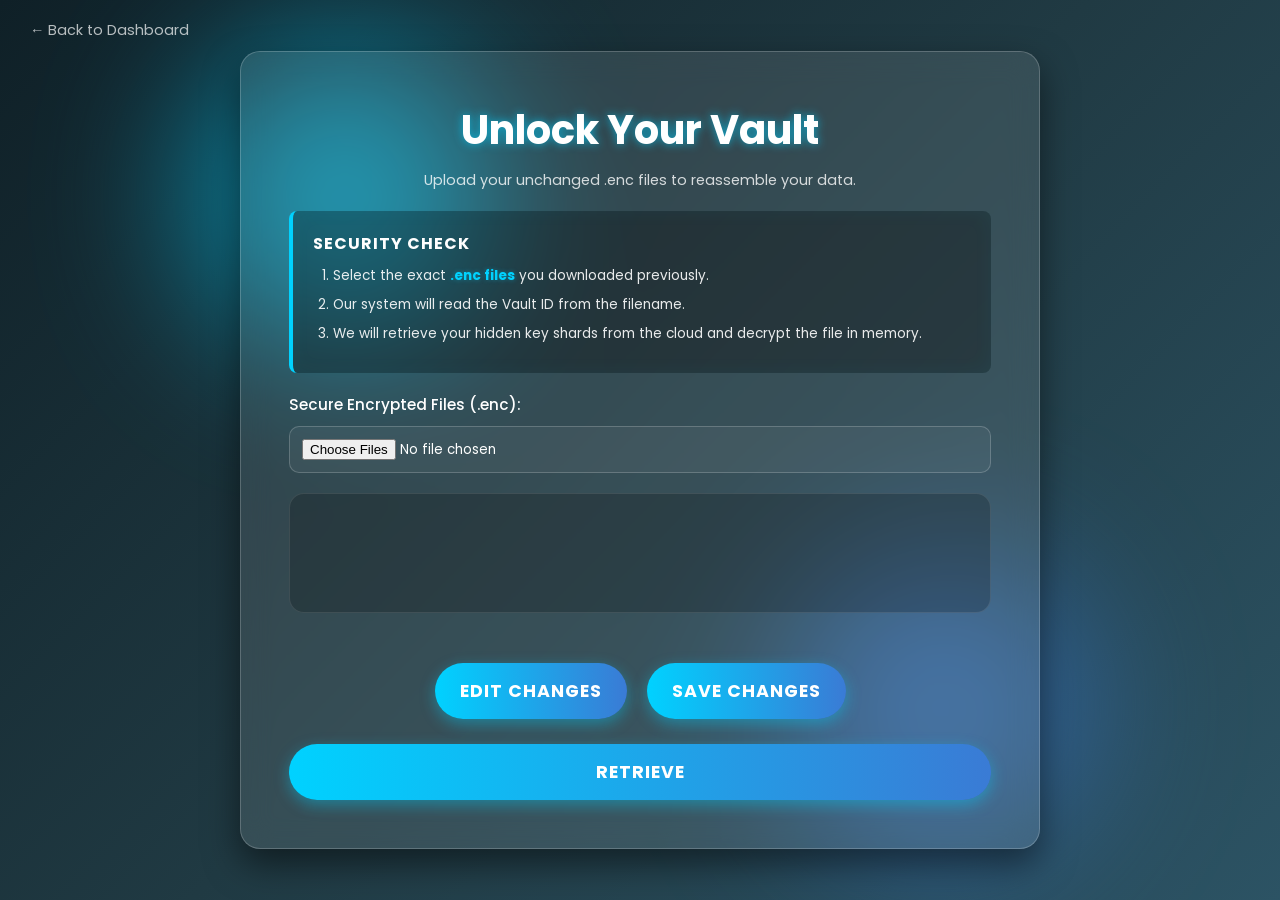
==== templates/decrypt.html @ 382ef569 "Initial commit of Secure Vault" ====
<!DOCTYPE html>
<html lang="en">
<head>
    <meta charset="UTF-8">
    <meta name="viewport" content="width=device-width, initial-scale=1.0">
    <title>SecureVault | Restore Vault</title>
    <link rel="stylesheet" href="https://cdnjs.cloudflare.com/ajax/libs/font-awesome/6.4.0/css/all.min.css">
    <link rel="stylesheet" href="/static/css4.css">
</head>
<body>

    <a href="/" style="position: absolute; top: 20px; left: 30px; color: rgba(255,255,255,0.7); font-size: 0.9rem; z-index: 100; text-decoration: none;">
        &larr; Back to Dashboard
    </a>

    <section id="upload-section">
        <h1>Unlock Your Vault</h1>
        <p class="subtitle">Upload your unchanged .enc files to reassemble your data.</p>

        <div class="instruction-panel">
            <p class="instruction-title">Security Check</p>
            <ol>
                <li>Select the exact <b>.enc files</b> you downloaded previously.</li>
                <li>Our system will read the Vault ID from the filename.</li>
                <li>We will retrieve your hidden key shards from the cloud and decrypt the file in memory.</li>
            </ol>
        </div>

        <form id="decryptForm">
            <label for="fileInput">Secure Encrypted Files (.enc):</label>
            
            <input type="file" id="fileInput" name="encrypted_file" accept=".enc" multiple required>
            
            <div id="display"></div>
            
            <div class="button">
               <button id="edit" type="button">Edit changes</button>
               <button id="save" type="button">Save changes</button>
            </div>

            <div><button type="submit" id="submit">Retrieve</button></div>
        </form>
    </section>

    <script src="/static/upload.js"></script>

    <script>
        document.getElementById('decryptForm').addEventListener('submit', async function(e) {
            e.preventDefault(); // Stop normal form submission
            
            let btn = document.getElementById('submit');
            btn.innerText = "Retrieving keys... Please wait!";
            btn.disabled = true; // Prevent double-clicking
            btn.style.opacity = "0.7";

            let formData = new FormData(this);

            try {
                // Send the request in the background
                let response = await fetch('/decrypt', {
                    method: 'POST',
                    body: formData
                });

                if (response.ok) {
                    // 1. Get the ZIP file from the response
                    let blob = await response.blob();
                    
                    // 2. Create a temporary download link and click it via JS
                    let url = window.URL.createObjectURL(blob);
                    let a = document.createElement('a');
                    a.href = url;
                    a.download = 'SecureVault_Restored.zip';
                    document.body.appendChild(a);
                    a.click(); // Trigger the download!
                    
                    // 3. Clean up the link
                    a.remove();
                    window.URL.revokeObjectURL(url);

                    // 4. Redirect immediately after the download triggers!
                    setTimeout(() => {
                        window.location.href = "/";
                    }, 500); 
                } else {
                    let errorText = await response.text();
                    alert("Error: " + errorText);
                    btn.innerText = "Retrieve";
                    btn.disabled = false;
                    btn.style.opacity = "1";
                }
            } catch (error) {
                console.error("Upload failed:", error);
                alert("Something went wrong with the connection!");
                btn.innerText = "Retrieve";
                btn.disabled = false;
                btn.style.opacity = "1";
            }
        });
    </script>
</body>
</html>
---- static/css4.css ----
/* 1. ADVANCED RESET & FONTS */
@import url('https://fonts.googleapis.com/css2?family=Poppins:wght@300;400;500;700&display=swap');

* {
    margin: 0;
    padding: 0;
    box-sizing: border-box;
    font-family: 'Poppins', sans-serif;
}

body {
    background: linear-gradient(135deg, #0f2027, #203a43, #2c5364);
    min-height: 100vh;
    display: flex;
    justify-content: center;
    align-items: center;
    position: relative;
    padding: 20px;
    overflow-x: hidden;
}

/* 2. BACKGROUND ANIMATIONS */
body::before, body::after {
    content: '';
    position: absolute;
    width: 300px;
    height: 300px;
    border-radius: 50%;
    z-index: -1;
    filter: blur(80px);
    opacity: 0.6;
}

body::before {
    background: #00d2ff;
    top: 5%;
    left: 15%;
    animation: float 6s ease-in-out infinite;
}

body::after {
    background: #3a7bd5;
    bottom: 5%;
    right: 15%;
    animation: float 8s ease-in-out infinite reverse;
}

@keyframes float {
    0%, 100% { transform: translate(0, 0); }
    50% { transform: translate(20px, 40px); }
}

/* 3. MAIN SECTION (The Glass Card) */
#upload-section {
    width: 100%;
    
    /* --- CHANGED: Widened from 500px to 800px --- */
    max-width: 800px; 
    
    background: rgba(255, 255, 255, 0.1);
    backdrop-filter: blur(15px);
    -webkit-backdrop-filter: blur(15px);
    border: 1px solid rgba(255, 255, 255, 0.2);
    border-radius: 20px;
    padding: 3rem; /* Slightly increased padding for the bigger size */
    box-shadow: 0 15px 35px rgba(0, 0, 0, 0.5);
    color: white;
    text-align: center;
}

/* 4. HEADINGS & TEXT */
#upload-section h1 {
    font-size: 2.5rem;
    margin-bottom: 10px;
    text-shadow: 0 0 10px rgba(0, 210, 255, 0.7);
    color: white;
}

#upload-section h2 {
    font-size: 1.5rem;
    margin-top: 25px;
    margin-bottom: 15px;
    color: #00d2ff;
}

.subtitle {
    font-size: 0.9rem;
    color: rgba(255, 255, 255, 0.8);
    margin-bottom: 20px;
}

/* 5. INSTRUCTION DIV */
.instruction-panel {
    background: rgba(0, 0, 0, 0.3);
    border-left: 4px solid #00d2ff;
    border-radius: 8px;
    padding: 20px;
    margin: 20px 0;
    box-shadow: inset 0 0 20px rgba(0, 210, 255, 0.05);
    text-align: left;
}

.instruction-title {
    font-weight: 700;
    color: #fff;
    text-transform: uppercase;
    letter-spacing: 1px;
    margin-bottom: 10px;
}

.instruction-panel ol {
    margin-left: 20px;
    color: rgba(255, 255, 255, 0.9);
}

.instruction-panel ol li {
    margin-bottom: 10px;
    font-size: 0.85rem;
    line-height: 1.4;
}

.instruction-panel ol li b {
    color: #00d2ff;
    text-shadow: 0 0 5px rgba(0, 210, 255, 0.4);
}

/* 6. FORM & INPUTS */
form {
    margin-top: 10px;
    text-align: left;
}

label {
    display: block;
    margin-bottom: 10px;
    font-weight: 500;
    color: white;
    font-size: 0.95rem;
}

input[type="file"] {
    width: 100%;
    padding: 12px;
    background: rgba(255, 255, 255, 0.05);
    border: 1px solid rgba(255, 255, 255, 0.2);
    border-radius: 10px;
    color: white;
    cursor: pointer;
    transition: 0.3s;
}

input[type="file"]:hover {
    background: rgba(255, 255, 255, 0.1);
    border-color: #00d2ff;
}

/* 7. SUBMIT & ACTION BUTTONS */
#submit, #save, #edit {
    padding: 15px;
    background: linear-gradient(90deg, #00d2ff, #3a7bd5);
    border: none;
    border-radius: 30px;
    color: white;
    font-size: 1.1rem;
    font-weight: 700;
    cursor: pointer;
    box-shadow: 0 5px 15px rgba(0, 210, 255, 0.4);
    transition: transform 0.2s, box-shadow 0.2s;
    margin-top: 25px;
    text-transform: uppercase;
    letter-spacing: 1px;
}

#submit {
    width: 100%;
}

#save, #edit {
    width: auto;
    padding: 15px 25px;
}

.button {
    display: flex;
    gap: 20px;
    justify-content: center;
    margin-top: 25px;
}

button:hover {
    transform: scale(1.02);
    box-shadow: 0 0 25px rgba(0, 210, 255, 0.6);
}

button:active {
    transform: scale(0.98);
}

/* 8. DISPLAY BOX */
#display {
    width: 100%;
    min-height: 120px;
    max-height: 300px;
    background: rgba(0, 0, 0, 0.2);
    border: 1px solid rgba(255, 255, 255, 0.1);
    border-radius: 15px;
    margin-top: 20px;
    padding: 15px;
    display: flex;
    flex-wrap: wrap;
    gap: 15px;
    justify-content: center;
    align-items: flex-start;
    overflow-y: auto;
    scrollbar-width: thin;
    scrollbar-color: #00d2ff rgba(0,0,0,0.3);
}

#display::-webkit-scrollbar {
    width: 8px;
}
#display::-webkit-scrollbar-track {
    background: rgba(0,0,0,0.3);
    border-radius: 4px;
}
#display::-webkit-scrollbar-thumb {
    background-color: #00d2ff;
    border-radius: 4px;
}

/* 9. FILE ITEM STYLING */
.file-item {
    width: 90px;
    text-align: center;
    color: white;
    position: relative;
    background: rgba(255, 255, 255, 0.05);
    padding: 10px;
    border-radius: 10px;
    transition: transform 0.2s;
}

.file-item:hover {
    transform: translateY(-3px);
    background: rgba(255, 255, 255, 0.1);
}

.file-item i {
    font-size: 40px;
    margin-bottom: 10px;
    display: block;
}

/* Icon Colors */
.file-item .fa-file-pdf { color: #ff4d4d; }
.file-item .fa-file-image { color: #00d2ff; }
.file-item .fa-file-zipper { color: #ffd700; }
.file-item .fa-file-code { color: #2ecc71; }
.file-item .fa-file { color: #aaaaaa; }

.file-item p {
    font-size: 0.75rem;
    word-break: break-all;
    line-height: 1.2;
}

/* 10. REMOVE BUTTON */
.remove-btn {
    position: absolute;
    top: -8px;
    right: -8px;
    background-color: #ff4d4d;
    color: white;
    border-radius: 50%;
    width: 22px;
    height: 22px;
    display: flex;
    align-items: center;
    justify-content: center;
    cursor: pointer;
    font-size: 14px;
    padding-bottom: 2px;
    box-shadow: 0 2px 5px rgba(0,0,0,0.3);
    opacity: 0;
    pointer-events: none;
    transition: opacity 0.2s;
    z-index: 10;
}

.file-item.editable:hover .remove-btn {
    opacity: 1;
    pointer-events: auto;
}
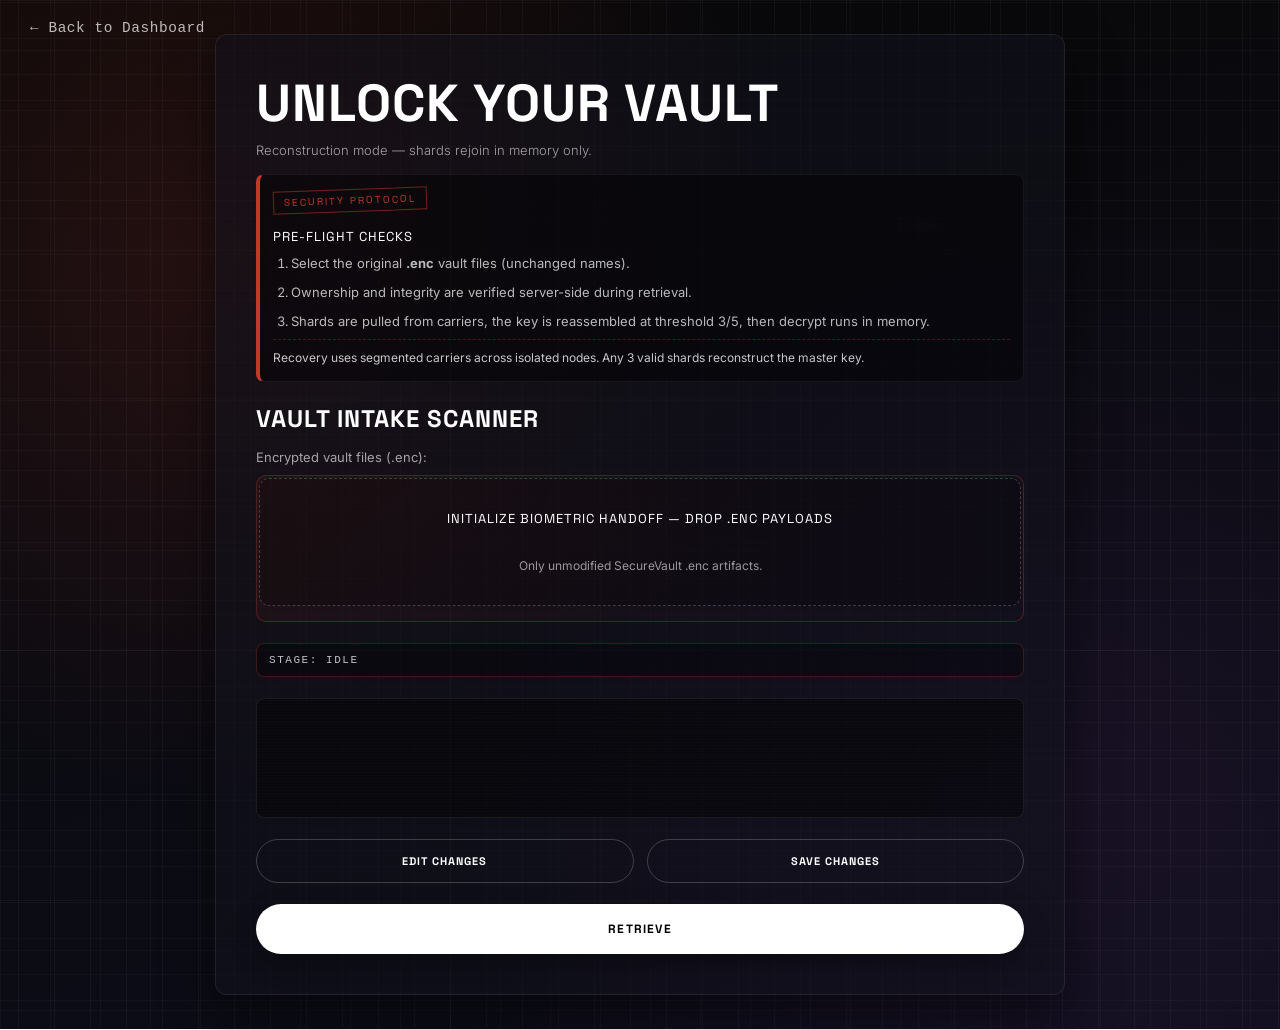
==== commit ebebb97c: "SecureVault redesign + security hardening" ====
--- a/templates/decrypt.html
+++ b/templates/decrypt.html
@@ -6,33 +6,57 @@
     <title>SecureVault | Restore Vault</title>
     <link rel="stylesheet" href="https://cdnjs.cloudflare.com/ajax/libs/font-awesome/6.4.0/css/all.min.css">
     <link rel="stylesheet" href="/static/css4.css">
+    <link rel="stylesheet" href="/static/vault-effects.css">
 </head>
-<body>
+<body class="page-decrypt">
 
-    <a href="/" style="position: absolute; top: 20px; left: 30px; color: rgba(255,255,255,0.7); font-size: 0.9rem; z-index: 100; text-decoration: none;">
-        &larr; Back to Dashboard
-    </a>
+    <a href="/" class="back-dash">&larr; Back to Dashboard</a>
 
     <section id="upload-section">
         <h1>Unlock Your Vault</h1>
-        <p class="subtitle">Upload your unchanged .enc files to reassemble your data.</p>
+        <p class="subtitle">Reconstruction mode — shards rejoin in memory only.</p>
 
-        <div class="instruction-panel">
-            <p class="instruction-title">Security Check</p>
+        <div class="instruction-panel briefing-doc">
+            <span class="briefing-stamp">SECURITY PROTOCOL</span>
+            <p class="instruction-title">Pre-flight checks</p>
             <ol>
-                <li>Select the exact <b>.enc files</b> you downloaded previously.</li>
-                <li>Our system will read the Vault ID from the filename.</li>
-                <li>We will retrieve your hidden key shards from the cloud and decrypt the file in memory.</li>
+                <li>Select the original <b>.enc</b> vault files (unchanged names).</li>
+                <li>Ownership and integrity are verified server-side during retrieval.</li>
+                <li>Shards are pulled from carriers, the key is reassembled at threshold 3/5, then decrypt runs in memory.</li>
             </ol>
+            <p class="cloud-note">Recovery uses segmented carriers across isolated nodes. Any 3 valid shards reconstruct the master key.</p>
         </div>
 
+        <h2>Vault intake scanner</h2>
+
         <form id="decryptForm">
-            <label for="fileInput">Secure Encrypted Files (.enc):</label>
-            
-            <input type="file" id="fileInput" name="encrypted_file" accept=".enc" multiple required>
-            
-            <div id="display"></div>
-            
+            <label for="fileInput">Encrypted vault files (.enc):</label>
+            <div class="scanner-panel">
+                <div class="scanner-sweep" aria-hidden="true"></div>
+                <div class="drop-zone-wrap">
+                    <input type="file" id="fileInput" name="encrypted_file" accept=".enc" multiple required>
+                    <label for="fileInput" class="drop-zone drop-zone--scanner">
+                        <span>Initialize biometric handoff — drop .enc payloads</span>
+                        <small>Only unmodified SecureVault .enc artifacts.</small>
+                    </label>
+                </div>
+            </div>
+
+            <div id="vault-intake-meta" class="vault-intake-meta" aria-live="polite"></div>
+
+            <div id="shard-assembly" class="shard-assembly" aria-hidden="true">
+                <div class="shard shard--1"></div>
+                <div class="shard shard--2"></div>
+                <div class="shard shard--3"></div>
+                <div class="shard shard--4"></div>
+                <div class="shard shard--5"></div>
+                <div class="shard-key-icon"><i class="fa-solid fa-key"></i></div>
+            </div>
+
+            <div class="stage-line" id="stage-line" aria-live="polite">STAGE: IDLE</div>
+
+            <div id="display" class="file-panel"></div>
+
             <div class="button">
                <button id="edit" type="button">Edit changes</button>
                <button id="save" type="button">Save changes</button>
@@ -40,63 +64,15 @@
 
             <div><button type="submit" id="submit">Retrieve</button></div>
         </form>
+
+        <div id="vault-opened-banner" class="vault-opened-banner" style="display:none">
+            <strong>Vault opened</strong>
+            <p>Session secure — no plaintext retained on server. Download started.</p>
+        </div>
     </section>
 
+    <script src="/static/vault-global.js"></script>
     <script src="/static/upload.js"></script>
-
-    <script>
-        document.getElementById('decryptForm').addEventListener('submit', async function(e) {
-            e.preventDefault(); // Stop normal form submission
-            
-            let btn = document.getElementById('submit');
-            btn.innerText = "Retrieving keys... Please wait!";
-            btn.disabled = true; // Prevent double-clicking
-            btn.style.opacity = "0.7";
-
-            let formData = new FormData(this);
-
-            try {
-                // Send the request in the background
-                let response = await fetch('/decrypt', {
-                    method: 'POST',
-                    body: formData
-                });
-
-                if (response.ok) {
-                    // 1. Get the ZIP file from the response
-                    let blob = await response.blob();
-                    
-                    // 2. Create a temporary download link and click it via JS
-                    let url = window.URL.createObjectURL(blob);
-                    let a = document.createElement('a');
-                    a.href = url;
-                    a.download = 'SecureVault_Restored.zip';
-                    document.body.appendChild(a);
-                    a.click(); // Trigger the download!
-                    
-                    // 3. Clean up the link
-                    a.remove();
-                    window.URL.revokeObjectURL(url);
-
-                    // 4. Redirect immediately after the download triggers!
-                    setTimeout(() => {
-                        window.location.href = "/";
-                    }, 500); 
-                } else {
-                    let errorText = await response.text();
-                    alert("Error: " + errorText);
-                    btn.innerText = "Retrieve";
-                    btn.disabled = false;
-                    btn.style.opacity = "1";
-                }
-            } catch (error) {
-                console.error("Upload failed:", error);
-                alert("Something went wrong with the connection!");
-                btn.innerText = "Retrieve";
-                btn.disabled = false;
-                btn.style.opacity = "1";
-            }
-        });
-    </script>
+    <script src="/static/decrypt-flow.js"></script>
 </body>
-</html>+</html>
--- a/static/css4.css
+++ b/static/css4.css
@@ -1,293 +1,692 @@
-/* 1. ADVANCED RESET & FONTS */
-@import url('https://fonts.googleapis.com/css2?family=Poppins:wght@300;400;500;700&display=swap');
-
-* {
-    margin: 0;
-    padding: 0;
-    box-sizing: border-box;
-    font-family: 'Poppins', sans-serif;
-}
+@import url('https://fonts.googleapis.com/css2?family=Space+Grotesk:wght@500;700&family=Inter:wght@300;400&display=swap');
+
+:root {
+  --bg0: #080808;
+  --bg1: #0d0d1a;
+  --crimson: #c0392b;
+  --text: #fff;
+  --sub: rgba(255,255,255,0.62);
+  --line: rgba(255,255,255,0.08);
+  --card: rgba(18,18,28,0.58);
+  --f8: 8px; --f13: 13px; --f21: 21px; --f34: 34px;
+}
+
+* { margin: 0; padding: 0; box-sizing: border-box; }
 
 body {
-    background: linear-gradient(135deg, #0f2027, #203a43, #2c5364);
-    min-height: 100vh;
-    display: flex;
-    justify-content: center;
-    align-items: center;
-    position: relative;
-    padding: 20px;
-    overflow-x: hidden;
-}
-
-/* 2. BACKGROUND ANIMATIONS */
-body::before, body::after {
-    content: '';
-    position: absolute;
-    width: 300px;
-    height: 300px;
-    border-radius: 50%;
-    z-index: -1;
-    filter: blur(80px);
-    opacity: 0.6;
+  min-height: 100vh;
+  color: var(--text);
+  font-family: 'Inter', sans-serif;
+  padding: var(--f34) var(--f13);
+  background:
+    radial-gradient(circle at 18% 24%, rgba(192, 57, 43, 0.16), transparent 42%),
+    radial-gradient(circle at 82% 78%, rgba(108, 52, 131, 0.14), transparent 45%),
+    linear-gradient(165deg, var(--bg0), var(--bg1));
+  position: relative;
+  overflow-x: hidden;
+}
+
+body::before,
+body::after {
+  content: "";
+  position: fixed;
+  inset: 0;
+  pointer-events: none;
 }
 
 body::before {
-    background: #00d2ff;
-    top: 5%;
-    left: 15%;
-    animation: float 6s ease-in-out infinite;
+  background-image:
+    linear-gradient(to right, rgba(255,255,255,0.03) 1px, transparent 1px),
+    linear-gradient(to bottom, rgba(255,255,255,0.03) 1px, transparent 1px);
+  background-size: 50px 50px;
 }
 
 body::after {
-    background: #3a7bd5;
-    bottom: 5%;
-    right: 15%;
-    animation: float 8s ease-in-out infinite reverse;
-}
-
-@keyframes float {
-    0%, 100% { transform: translate(0, 0); }
-    50% { transform: translate(20px, 40px); }
-}
-
-/* 3. MAIN SECTION (The Glass Card) */
+  opacity: 0.1;
+  background:
+    repeating-linear-gradient(90deg, transparent 0 18px, rgba(255,255,255,0.4) 18px 19px, transparent 19px 36px),
+    repeating-linear-gradient(0deg, transparent 0 18px, rgba(255,255,255,0.32) 18px 19px, transparent 19px 36px),
+    radial-gradient(60px 14px at 72% 22%, rgba(255,255,255,0.4), transparent 70%);
+}
+
 #upload-section {
-    width: 100%;
-    
-    /* --- CHANGED: Widened from 500px to 800px --- */
-    max-width: 800px; 
-    
-    background: rgba(255, 255, 255, 0.1);
-    backdrop-filter: blur(15px);
-    -webkit-backdrop-filter: blur(15px);
-    border: 1px solid rgba(255, 255, 255, 0.2);
-    border-radius: 20px;
-    padding: 3rem; /* Slightly increased padding for the bigger size */
-    box-shadow: 0 15px 35px rgba(0, 0, 0, 0.5);
-    color: white;
-    text-align: center;
-}
-
-/* 4. HEADINGS & TEXT */
+  width: min(850px, 96vw);
+  margin: 0 auto;
+  border-radius: 12px;
+  border: 1px solid var(--line);
+  background: var(--card);
+  backdrop-filter: blur(12px);
+  -webkit-backdrop-filter: blur(12px);
+  box-shadow: 0 20px 50px rgba(0,0,0,0.5);
+  padding: 40px;
+  position: relative;
+  z-index: 1;
+}
+
 #upload-section h1 {
-    font-size: 2.5rem;
-    margin-bottom: 10px;
-    text-shadow: 0 0 10px rgba(0, 210, 255, 0.7);
-    color: white;
+  font-family: 'Space Grotesk', sans-serif;
+  text-transform: uppercase;
+  letter-spacing: 1px;
+  line-height: 1.1;
+  font-size: clamp(30px, 4.6vw, 52px);
 }
 
 #upload-section h2 {
-    font-size: 1.5rem;
-    margin-top: 25px;
-    margin-bottom: 15px;
-    color: #00d2ff;
+  margin-top: var(--f21);
+  margin-bottom: var(--f8);
+  font-family: 'Space Grotesk', sans-serif;
+  text-transform: uppercase;
+  letter-spacing: 1px;
+  font-size: clamp(17px, 2.2vw, 24px);
 }
 
 .subtitle {
-    font-size: 0.9rem;
-    color: rgba(255, 255, 255, 0.8);
-    margin-bottom: 20px;
-}
-
-/* 5. INSTRUCTION DIV */
+  margin-top: var(--f8);
+  color: var(--sub);
+  font-size: 13px;
+  font-weight: 300;
+  line-height: 1.6;
+}
+
 .instruction-panel {
-    background: rgba(0, 0, 0, 0.3);
-    border-left: 4px solid #00d2ff;
-    border-radius: 8px;
-    padding: 20px;
-    margin: 20px 0;
-    box-shadow: inset 0 0 20px rgba(0, 210, 255, 0.05);
-    text-align: left;
+  margin-top: var(--f13);
+  background: rgba(0,0,0,0.42);
+  border: 1px solid rgba(255,255,255,0.06);
+  border-left: 4px solid var(--crimson);
+  border-radius: 8px;
+  padding: var(--f13);
+  position: relative;
+}
+
+.briefing-doc .instruction-title {
+  margin-top: var(--f8);
+}
+
+.briefing-stamp {
+  display: inline-block;
+  font-family: 'Space Grotesk', sans-serif;
+  font-size: 10px;
+  letter-spacing: 0.2em;
+  color: var(--crimson);
+  border: 1px solid rgba(192,57,43,0.55);
+  padding: 4px 10px;
+  transform: rotate(-2deg);
+  margin-bottom: var(--f8);
 }
 
 .instruction-title {
-    font-weight: 700;
-    color: #fff;
-    text-transform: uppercase;
-    letter-spacing: 1px;
-    margin-bottom: 10px;
-}
-
-.instruction-panel ol {
-    margin-left: 20px;
-    color: rgba(255, 255, 255, 0.9);
-}
-
-.instruction-panel ol li {
-    margin-bottom: 10px;
-    font-size: 0.85rem;
-    line-height: 1.4;
-}
-
-.instruction-panel ol li b {
-    color: #00d2ff;
-    text-shadow: 0 0 5px rgba(0, 210, 255, 0.4);
-}
-
-/* 6. FORM & INPUTS */
-form {
-    margin-top: 10px;
-    text-align: left;
-}
+  font-family: 'Space Grotesk', sans-serif;
+  text-transform: uppercase;
+  letter-spacing: 1px;
+  font-size: 13px;
+}
+
+.instruction-panel ol { margin: var(--f8) 0 0 18px; }
+.instruction-panel li {
+  color: rgba(255,255,255,0.72);
+  font-size: 13px;
+  line-height: 1.6;
+  margin-bottom: var(--f8);
+}
+
+.cloud-note {
+  margin-top: var(--f8);
+  font-size: 12px;
+  line-height: 1.6;
+  color: rgba(255,255,255,0.78);
+  border-top: 1px dashed rgba(192,57,43,0.35);
+  padding-top: var(--f8);
+}
+
+form { margin-top: var(--f13); }
 
 label {
-    display: block;
-    margin-bottom: 10px;
-    font-weight: 500;
-    color: white;
-    font-size: 0.95rem;
-}
-
-input[type="file"] {
-    width: 100%;
-    padding: 12px;
-    background: rgba(255, 255, 255, 0.05);
-    border: 1px solid rgba(255, 255, 255, 0.2);
-    border-radius: 10px;
-    color: white;
-    cursor: pointer;
-    transition: 0.3s;
-}
-
-input[type="file"]:hover {
-    background: rgba(255, 255, 255, 0.1);
-    border-color: #00d2ff;
-}
-
-/* 7. SUBMIT & ACTION BUTTONS */
+  display: block;
+  margin-bottom: var(--f8);
+  color: var(--sub);
+  font-size: 13px;
+  line-height: 1.6;
+}
+
+.drop-zone-wrap {
+  position: relative;
+  margin-bottom: var(--f13);
+}
+
+.drop-zone-wrap input[type="file"] {
+  position: absolute;
+  inset: 0;
+  opacity: 0;
+  z-index: 2;
+  cursor: pointer;
+  width: 100%;
+  height: 100%;
+}
+
+.drop-zone {
+  margin: 0 !important;
+  min-height: 128px;
+  border: 1px dashed rgba(255,255,255,0.2);
+  border-radius: 10px;
+  background: rgba(0,0,0,0.22);
+  display: grid;
+  place-items: center;
+  text-align: center;
+  padding: var(--f21);
+  transition: border-color 0.2s ease, box-shadow 0.2s ease, background 0.2s ease;
+}
+
+.drop-zone span {
+  font-family: 'Space Grotesk', sans-serif;
+  text-transform: uppercase;
+  letter-spacing: 1px;
+  font-size: 13px;
+  color: #fff;
+}
+
+.drop-zone small {
+  margin-top: var(--f8);
+  display: block;
+  color: rgba(255,255,255,0.58);
+  font-size: 12px;
+}
+
+.drop-zone-wrap:hover .drop-zone,
+.drop-zone-wrap:focus-within .drop-zone {
+  border-color: rgba(192, 57, 43, 0.55);
+  box-shadow: 0 0 0 4px rgba(192, 57, 43, 0.1);
+  background: rgba(20, 8, 12, 0.35);
+}
+
+.drop-zone-wrap--drag .drop-zone {
+  border-color: rgba(192, 57, 43, 0.85);
+  box-shadow: 0 0 24px rgba(192, 57, 43, 0.2);
+}
+
+/* —— Encrypt vault chamber —— */
+.vault-chamber {
+  position: relative;
+  display: grid;
+  place-items: center;
+  min-height: 200px;
+  margin-bottom: var(--f13);
+}
+
+.vault-chamber .drop-zone-wrap {
+  position: relative;
+  z-index: 2;
+  width: 100%;
+}
+
+/* One-line stage indicator (A/B/C/D) */
+.stage-line {
+  margin: var(--f21) 0;
+  padding: 10px 12px;
+  border-radius: 8px;
+  border: 1px solid rgba(192,57,43,0.28);
+  background: rgba(0,0,0,0.3);
+  font-family: ui-monospace, monospace;
+  font-size: 11px;
+  letter-spacing: 0.14em;
+  text-transform: uppercase;
+  color: rgba(255,255,255,0.75);
+}
+
+.matrix-overlay {
+  position: fixed;
+  inset: 0;
+  z-index: 2000;
+  background: rgba(4,4,8,0.92);
+  display: flex;
+  align-items: stretch;
+  justify-content: center;
+}
+
+.matrix-overlay--on { animation: matrix-flicker 0.3s ease-out; }
+
+@keyframes matrix-flicker {
+  0%, 100% { opacity: 1; }
+  50% { opacity: 0.85; filter: contrast(1.4); }
+}
+
+#matrix-canvas {
+  width: 100%;
+  height: 100%;
+  display: block;
+}
+
+.vault-sealed-modal {
+  position: fixed;
+  inset: 0;
+  z-index: 2100;
+  background: rgba(6,6,10,0.88);
+  display: flex;
+  align-items: center;
+  justify-content: center;
+  backdrop-filter: blur(6px);
+}
+
+.vault-sealed-inner {
+  text-align: center;
+  padding: var(--f34);
+  border: 1px solid rgba(192,57,43,0.45);
+  border-radius: 12px;
+  background: rgba(12,12,20,0.9);
+  box-shadow: 0 0 40px rgba(192,57,43,0.2);
+  max-width: min(420px, 92vw);
+}
+
+.vault-sealed-title {
+  font-family: 'Space Grotesk', sans-serif;
+  text-transform: uppercase;
+  letter-spacing: 0.2em;
+  font-size: 22px;
+  color: var(--crimson);
+  text-shadow: 0 0 20px rgba(192,57,43,0.45);
+}
+
+.vault-sealed-hint {
+  margin-top: var(--f13);
+  font-size: 13px;
+  color: var(--sub);
+}
+
+.vault-id-box {
+  margin-top: var(--f21);
+  padding: var(--f13);
+  font-family: ui-monospace, monospace;
+  font-size: 12px;
+  color: #fff;
+  border: 1px solid rgba(192,57,43,0.55);
+  border-radius: 6px;
+  background: rgba(0,0,0,0.5);
+  box-shadow: 0 0 18px rgba(192,57,43,0.25);
+}
+
+/* —— Decrypt scanner —— */
+.scanner-panel {
+  position: relative;
+  border: 1px solid rgba(192,57,43,0.35);
+  border-radius: 10px;
+  padding: 2px;
+  background: linear-gradient(135deg, rgba(192,57,43,0.08), transparent);
+  overflow: hidden;
+}
+
+.scanner-sweep {
+  position: absolute;
+  left: 0;
+  right: 0;
+  height: 3px;
+  background: linear-gradient(90deg, transparent, rgba(192,57,43,0.85), transparent);
+  opacity: 0;
+  pointer-events: none;
+  z-index: 3;
+}
+
+form.vault-scanning .scanner-sweep,
+.page-decrypt form.files-present .scanner-sweep {
+  opacity: 1;
+  animation: scan-sweep 2.2s ease-in-out infinite;
+}
+
+@keyframes scan-sweep {
+  0% { top: 0; opacity: 0.3; }
+  15% { opacity: 1; }
+  85% { opacity: 1; }
+  100% { top: 100%; opacity: 0.3; }
+}
+
+.vault-intake-meta {
+  margin: var(--f13) 0;
+  min-height: 0;
+  font-family: ui-monospace, monospace;
+  font-size: 11px;
+  color: var(--sub);
+}
+
+.vault-intake-meta .intake-line span {
+  color: #fff;
+}
+
+.vault-intake-meta:empty {
+  display: none;
+}
+
+.shard-assembly {
+  position: relative;
+  height: 120px;
+  margin: var(--f21) 0;
+  display: flex;
+  align-items: center;
+  justify-content: center;
+  opacity: 0.35;
+  transition: opacity 0.4s;
+}
+
+.shard-assembly--armed {
+  opacity: 1;
+}
+
+/* Collapse decrypt-only visuals until armed */
+.page-decrypt .shard-assembly {
+  display: none;
+  height: 0;
+  margin: 0;
+}
+
+.page-decrypt .shard-assembly.shard-assembly--armed,
+.page-decrypt .shard-assembly.shard-assembly--animate {
+  display: flex;
+  height: 120px;
+  margin: var(--f13) 0;
+}
+
+.shard {
+  position: absolute;
+  width: 22px;
+  height: 36px;
+  background: linear-gradient(160deg, rgba(192,57,43,0.9), rgba(60,20,30,0.95));
+  border: 1px solid rgba(255,255,255,0.15);
+  border-radius: 3px;
+  opacity: 0.4;
+  transform: translate(var(--sx), var(--sy)) rotate(var(--sr));
+}
+
+.shard--1 { --sx: -120px; --sy: -30px; --sr: -25deg; }
+.shard--2 { --sx: 110px; --sy: -40px; --sr: 18deg; }
+.shard--3 { --sx: -90px; --sy: 35px; --sr: 12deg; }
+.shard--4 { --sx: 100px; --sy: 40px; --sr: -15deg; }
+.shard--5 { --sx: 0px; --sy: -70px; --sr: 5deg; }
+
+.shard-assembly--animate .shard {
+  animation: shard-fly 1.1s cubic-bezier(0.4, 0, 0.2, 1) forwards;
+}
+
+@keyframes shard-fly {
+  to {
+    transform: translate(0, 0) rotate(0deg);
+    opacity: 1;
+  }
+}
+
+.shard-key-icon {
+  font-size: 32px;
+  color: rgba(46, 204, 113, 0.35);
+  z-index: 2;
+  transition: color 0.5s, text-shadow 0.5s, transform 0.5s;
+}
+
+.shard-assembly--animate .shard-key-icon {
+  color: #2ecc71;
+  text-shadow: 0 0 16px rgba(46,204,113,0.55);
+  transform: scale(1.08);
+}
+
+.decrypt-state-scanning .stage-line { border-color: rgba(192,57,43,0.55); box-shadow: 0 0 14px rgba(192,57,43,0.12); }
+
+.vault-opened-banner {
+  margin-top: var(--f21);
+  padding: var(--f13);
+  border-radius: 8px;
+  border: 1px solid rgba(46,204,113,0.45);
+  background: rgba(10, 28, 18, 0.45);
+  color: #bff7d0;
+  font-size: 13px;
+  line-height: 1.5;
+  box-shadow: 0 0 20px rgba(46,204,113,0.12);
+}
+
+.vault-opened-banner strong {
+  display: block;
+  font-family: 'Space Grotesk', sans-serif;
+  text-transform: uppercase;
+  letter-spacing: 0.12em;
+  margin-bottom: 6px;
+  color: #2ecc71;
+}
+
+.back-dash {
+  position: absolute;
+  top: 20px;
+  left: 30px;
+  color: rgba(255,255,255,0.72);
+  font-size: 0.9rem;
+  z-index: 100;
+  text-decoration: none;
+  font-family: ui-monospace, monospace;
+  letter-spacing: 0.04em;
+}
+
+#display.file-panel {
+  margin-top: var(--f13);
+  min-height: 120px;
+  max-height: 300px;
+  border: 1px solid var(--line);
+  border-radius: 8px;
+  background: rgba(0,0,0,0.45);
+  padding: var(--f13);
+  display: flex;
+  flex-wrap: wrap;
+  gap: var(--f8);
+  overflow-y: auto;
+  position: relative;
+}
+
+#display.file-panel::after {
+  content: "";
+  position: absolute;
+  inset: 0;
+  pointer-events: none;
+  background: repeating-linear-gradient(
+    0deg,
+    transparent,
+    transparent 2px,
+    rgba(255,255,255,0.03) 2px,
+    rgba(255,255,255,0.03) 3px
+  );
+  opacity: 0.5;
+  border-radius: 8px;
+}
+
+.file-item {
+  width: 100px;
+  border: 1px solid rgba(255,255,255,0.12);
+  border-radius: 2px;
+  background: #0a0a0c;
+  color: rgba(255,255,255,0.9);
+  text-align: center;
+  padding: var(--f8);
+  position: relative;
+  overflow: hidden;
+}
+
+.file-item--redact .file-item-name {
+  filter: blur(6px);
+  user-select: none;
+  letter-spacing: 0.2em;
+  text-transform: uppercase;
+  font-size: 8px !important;
+  background: #1a1a1a;
+  color: transparent;
+  text-shadow: none;
+}
+
+.file-item--unredact .file-item-name {
+  animation: unredact-scan 0.6s ease-out forwards;
+}
+
+@keyframes unredact-scan {
+  0% { filter: blur(6px); color: transparent; }
+  60% { filter: blur(1px); color: rgba(255,255,255,0.4); }
+  100% { filter: none; color: rgba(255,255,255,0.95); }
+}
+
+.file-item i { display: block; font-size: 28px; margin-bottom: var(--f8); color: var(--crimson); }
+.file-item .file-item-name { font-size: 10px; line-height: 1.2; word-break: break-all; font-family: ui-monospace, monospace; }
+
+.button {
+  margin-top: var(--f21);
+  display: grid;
+  grid-template-columns: repeat(2, minmax(0, 1fr));
+  gap: var(--f13);
+  align-items: center;
+  width: 100%;
+}
+
 #submit, #save, #edit {
-    padding: 15px;
-    background: linear-gradient(90deg, #00d2ff, #3a7bd5);
-    border: none;
-    border-radius: 30px;
-    color: white;
-    font-size: 1.1rem;
-    font-weight: 700;
-    cursor: pointer;
-    box-shadow: 0 5px 15px rgba(0, 210, 255, 0.4);
-    transition: transform 0.2s, box-shadow 0.2s;
-    margin-top: 25px;
-    text-transform: uppercase;
-    letter-spacing: 1px;
+  border-radius: 50px;
+  font-family: 'Space Grotesk', sans-serif;
+  text-transform: uppercase;
+  letter-spacing: 1px;
+  font-size: 11px;
+  font-weight: 700;
+  cursor: pointer;
 }
 
 #submit {
-    width: 100%;
+  width: 100%;
+  margin-top: var(--f8);
+  border: 0;
+  background: #fff;
+  color: #000;
+  min-height: 50px;
+  padding: 11px var(--f21);
+  font-size: 12px;
+  letter-spacing: 1.2px;
+  box-shadow: 0 10px 24px rgba(0,0,0,0.35);
 }
 
 #save, #edit {
-    width: auto;
-    padding: 15px 25px;
-}
-
-.button {
-    display: flex;
-    gap: 20px;
-    justify-content: center;
-    margin-top: 25px;
-}
-
-button:hover {
-    transform: scale(1.02);
-    box-shadow: 0 0 25px rgba(0, 210, 255, 0.6);
-}
-
-button:active {
-    transform: scale(0.98);
-}
-
-/* 8. DISPLAY BOX */
-#display {
-    width: 100%;
-    min-height: 120px;
-    max-height: 300px;
-    background: rgba(0, 0, 0, 0.2);
-    border: 1px solid rgba(255, 255, 255, 0.1);
-    border-radius: 15px;
-    margin-top: 20px;
-    padding: 15px;
-    display: flex;
-    flex-wrap: wrap;
-    gap: 15px;
-    justify-content: center;
-    align-items: flex-start;
-    overflow-y: auto;
-    scrollbar-width: thin;
-    scrollbar-color: #00d2ff rgba(0,0,0,0.3);
-}
-
-#display::-webkit-scrollbar {
-    width: 8px;
-}
-#display::-webkit-scrollbar-track {
-    background: rgba(0,0,0,0.3);
-    border-radius: 4px;
-}
-#display::-webkit-scrollbar-thumb {
-    background-color: #00d2ff;
-    border-radius: 4px;
-}
-
-/* 9. FILE ITEM STYLING */
-.file-item {
-    width: 90px;
-    text-align: center;
-    color: white;
-    position: relative;
-    background: rgba(255, 255, 255, 0.05);
-    padding: 10px;
-    border-radius: 10px;
-    transition: transform 0.2s;
-}
-
-.file-item:hover {
-    transform: translateY(-3px);
-    background: rgba(255, 255, 255, 0.1);
-}
-
-.file-item i {
-    font-size: 40px;
-    margin-bottom: 10px;
-    display: block;
-}
-
-/* Icon Colors */
-.file-item .fa-file-pdf { color: #ff4d4d; }
-.file-item .fa-file-image { color: #00d2ff; }
-.file-item .fa-file-zipper { color: #ffd700; }
-.file-item .fa-file-code { color: #2ecc71; }
-.file-item .fa-file { color: #aaaaaa; }
-
-.file-item p {
-    font-size: 0.75rem;
-    word-break: break-all;
-    line-height: 1.2;
-}
-
-/* 10. REMOVE BUTTON */
+  border: 1px solid rgba(255,255,255,0.2);
+  background: transparent;
+  color: #fff;
+  width: 100%;
+  min-height: 44px;
+  padding: var(--f8) var(--f13);
+}
+
+#submit:hover { filter: brightness(0.96); }
+#save:hover, #edit:hover {
+  border-color: rgba(255,255,255,0.35);
+  background: rgba(255,255,255,0.05);
+}
+
+/* keep primary CTA visually tied to secondary controls */
+form > div:last-child {
+  margin-top: var(--f13);
+  width: 100%;
+}
+
+@media (max-width: 560px) {
+  .button {
+    grid-template-columns: 1fr;
+    gap: var(--f8);
+  }
+}
+
 .remove-btn {
-    position: absolute;
-    top: -8px;
-    right: -8px;
-    background-color: #ff4d4d;
-    color: white;
-    border-radius: 50%;
-    width: 22px;
-    height: 22px;
-    display: flex;
-    align-items: center;
-    justify-content: center;
-    cursor: pointer;
-    font-size: 14px;
-    padding-bottom: 2px;
-    box-shadow: 0 2px 5px rgba(0,0,0,0.3);
-    opacity: 0;
-    pointer-events: none;
-    transition: opacity 0.2s;
-    z-index: 10;
-}
-
-.file-item.editable:hover .remove-btn {
-    opacity: 1;
-    pointer-events: auto;
-}+  position: absolute;
+  top: -6px;
+  right: -6px;
+  width: 20px;
+  height: 20px;
+  border-radius: 50%;
+  display: grid;
+  place-items: center;
+  background: #fff;
+  color: #000;
+  font-size: 12px;
+  opacity: 0;
+  pointer-events: none;
+}
+
+.file-item.editable:hover .remove-btn { opacity: 1; pointer-events: auto; }
+
+/* History — intercept log */
+.intercept-wrap {
+  margin-top: var(--f21);
+  position: relative;
+  border: 1px solid var(--line);
+  border-radius: 8px;
+  overflow: hidden;
+  max-height: 480px;
+  overflow-y: auto;
+  background: rgba(0,0,0,0.35);
+}
+
+.intercept-wrap::before {
+  content: "";
+  position: absolute;
+  inset: 0;
+  pointer-events: none;
+  background: repeating-linear-gradient(
+    0deg,
+    transparent,
+    transparent 3px,
+    rgba(255,255,255,0.025) 3px,
+    rgba(255,255,255,0.025) 4px
+  );
+  z-index: 1;
+}
+
+.intercept-table {
+  width: 100%;
+  border-collapse: collapse;
+  font-family: ui-monospace, monospace;
+  font-size: 11px;
+  position: relative;
+  z-index: 0;
+}
+
+.intercept-table th {
+  text-align: left;
+  padding: 10px 12px;
+  background: rgba(192,57,43,0.12);
+  color: rgba(255,255,255,0.85);
+  text-transform: uppercase;
+  letter-spacing: 0.08em;
+  border-bottom: 1px solid rgba(192,57,43,0.25);
+}
+
+.intercept-table td {
+  padding: 10px 12px;
+  border-bottom: 1px solid rgba(255,255,255,0.06);
+  color: var(--sub);
+  vertical-align: top;
+}
+
+.intercept-row {
+  transition: background 0.2s, box-shadow 0.2s;
+}
+
+.intercept-row:hover {
+  background: rgba(192,57,43,0.08);
+  box-shadow: inset 0 0 0 1px rgba(192,57,43,0.12);
+}
+
+.intercept-op {
+  font-weight: 600;
+  color: #fff;
+}
+
+.intercept-op--enc { color: #ff6b6b; }
+.intercept-op--dec { color: #2ecc71; }
+
+.intercept-nodes {
+  font-size: 10px;
+  color: rgba(255,255,255,0.45);
+}
+
+.intercept-empty {
+  text-align: center;
+  padding: var(--f34);
+  color: var(--sub);
+  font-size: 13px;
+}
+
+@media (max-width: 700px) {
+  #upload-section { padding: var(--f21); }
+  .button { flex-direction: column; }
+  #save, #edit { width: 100%; }
+}
--- a/static/vault-effects.css
+++ b/static/vault-effects.css
@@ -0,0 +1,81 @@
+/* Global cyberpunk transitions, reticle cursor, button charge */
+
+@keyframes vault-glitch-in {
+  0% {
+    opacity: 0;
+    filter: contrast(1.6) brightness(1.15);
+    transform: translate(3px, 0);
+  }
+  20% {
+    opacity: 1;
+    filter: none;
+    transform: translate(-2px, 0);
+  }
+  40% {
+    transform: translate(1px, -1px);
+  }
+  60% {
+    transform: translate(-1px, 1px);
+  }
+  100% {
+    opacity: 1;
+    filter: none;
+    transform: none;
+  }
+}
+
+@keyframes vault-glitch-out {
+  0% {
+    opacity: 1;
+    filter: none;
+  }
+  35% {
+    opacity: 0.85;
+    filter: contrast(2) saturate(0);
+    transform: translate(4px, 0) skewX(-2deg);
+  }
+  100% {
+    opacity: 0;
+    filter: brightness(0.4);
+    transform: translate(-6px, 0);
+  }
+}
+
+body.vault-glitch-in {
+  animation: vault-glitch-in 0.5s ease-out both;
+}
+
+body.vault-glitch-out {
+  animation: vault-glitch-out 0.22s ease-in forwards;
+}
+
+/* Red reticle on interactive targets (pages that load this sheet only) */
+a[href]:not([href^="#"]):not([href^="mailto:"]),
+button:not(:disabled),
+input[type="file"],
+.drop-zone,
+.lens,
+.menu-btn,
+.btn-primary,
+.btn-secondary,
+.kill-switch,
+.intercept-row {
+  cursor: url("data:image/svg+xml,%3Csvg xmlns='http://www.w3.org/2000/svg' width='32' height='32' viewBox='0 0 32 32'%3E%3Ccircle cx='16' cy='16' r='6' fill='none' stroke='%23c0392b' stroke-width='1.5' opacity='0.9'/%3E%3Cpath d='M16 2v6M16 24v6M2 16h6M24 16h6' stroke='%23c0392b' stroke-width='1' opacity='0.7'/%3E%3C/svg%3E")
+      16 16,
+    crosshair;
+}
+
+@keyframes btn-charge {
+  0% {
+    box-shadow: 0 0 0 0 rgba(192, 57, 43, 0.45);
+  }
+  100% {
+    box-shadow: 0 0 0 10px rgba(192, 57, 43, 0);
+  }
+}
+
+button:not(:disabled):hover,
+.btn-primary:hover,
+.btn-secondary:hover {
+  animation: btn-charge 1.2s ease-out infinite;
+}
